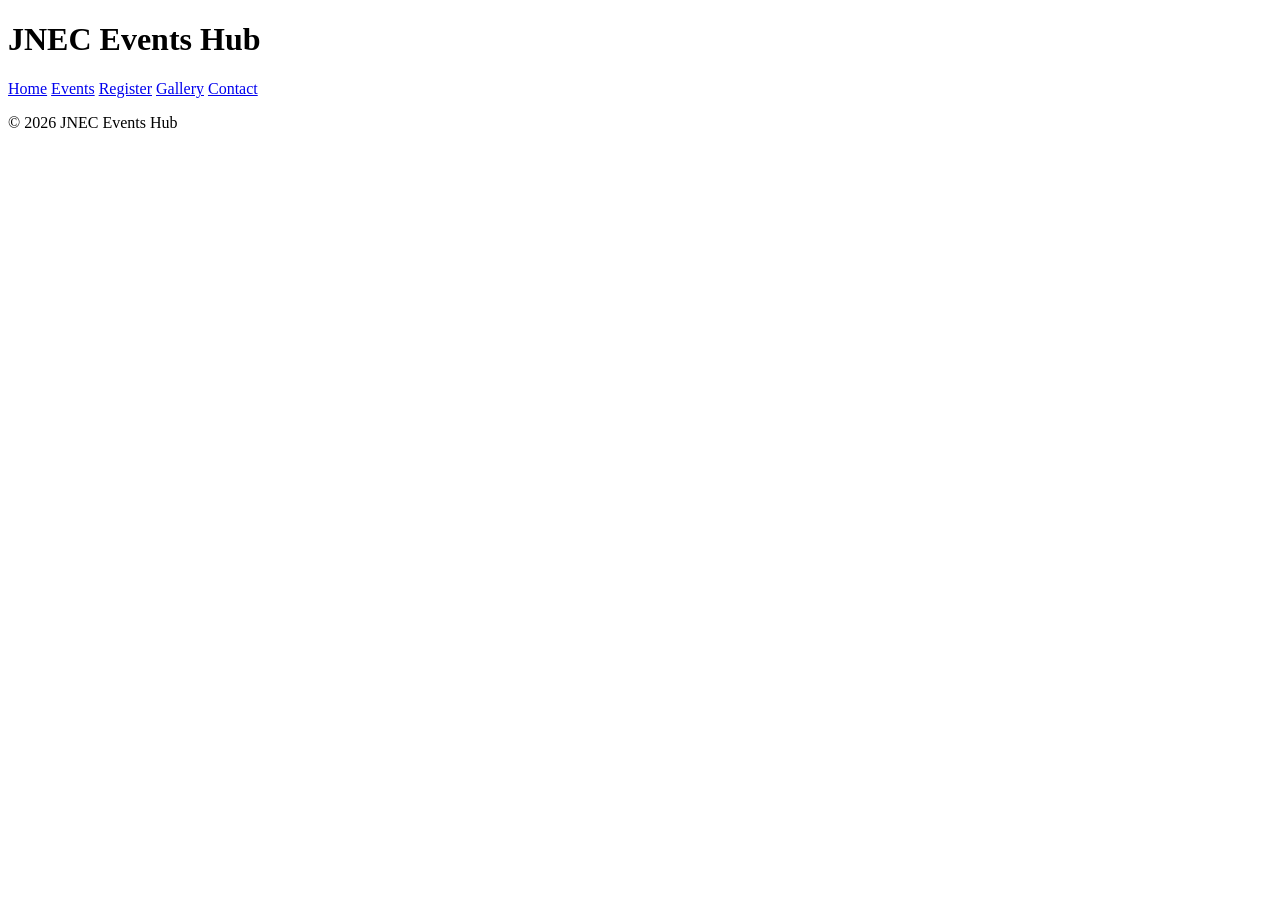
==== contact.html @ 51c77932 "P2: gallery with video and audio" ====
<!DOCTYPE html> 
<html lang="en"> 
<head> 
  <meta charset="UTF-8"> 
  <meta name="viewport" content="width=device-width, initial-scale=1.0"> 
  <title>JNEC Events Hub — Contact</title> 
</head> 
<body> 
  <header id="top"> 
    <h1>JNEC Events Hub</h1> 
    <nav> 
      <a href="index.html" title="Go to home page">Home</a> 
      <a href="events.html">Events</a> 
      <a href="register.html">Register</a> 
      <a href="gallery.html">Gallery</a> 
      <a href="contact.html">Contact</a> 
    </nav> 
  </header> 
  <main> 
    <!-- page content here --> 
  </main> 
  <footer> 
    <p>&copy; 2026 JNEC Events Hub</p> 
  </footer> 
</body> 
</html>
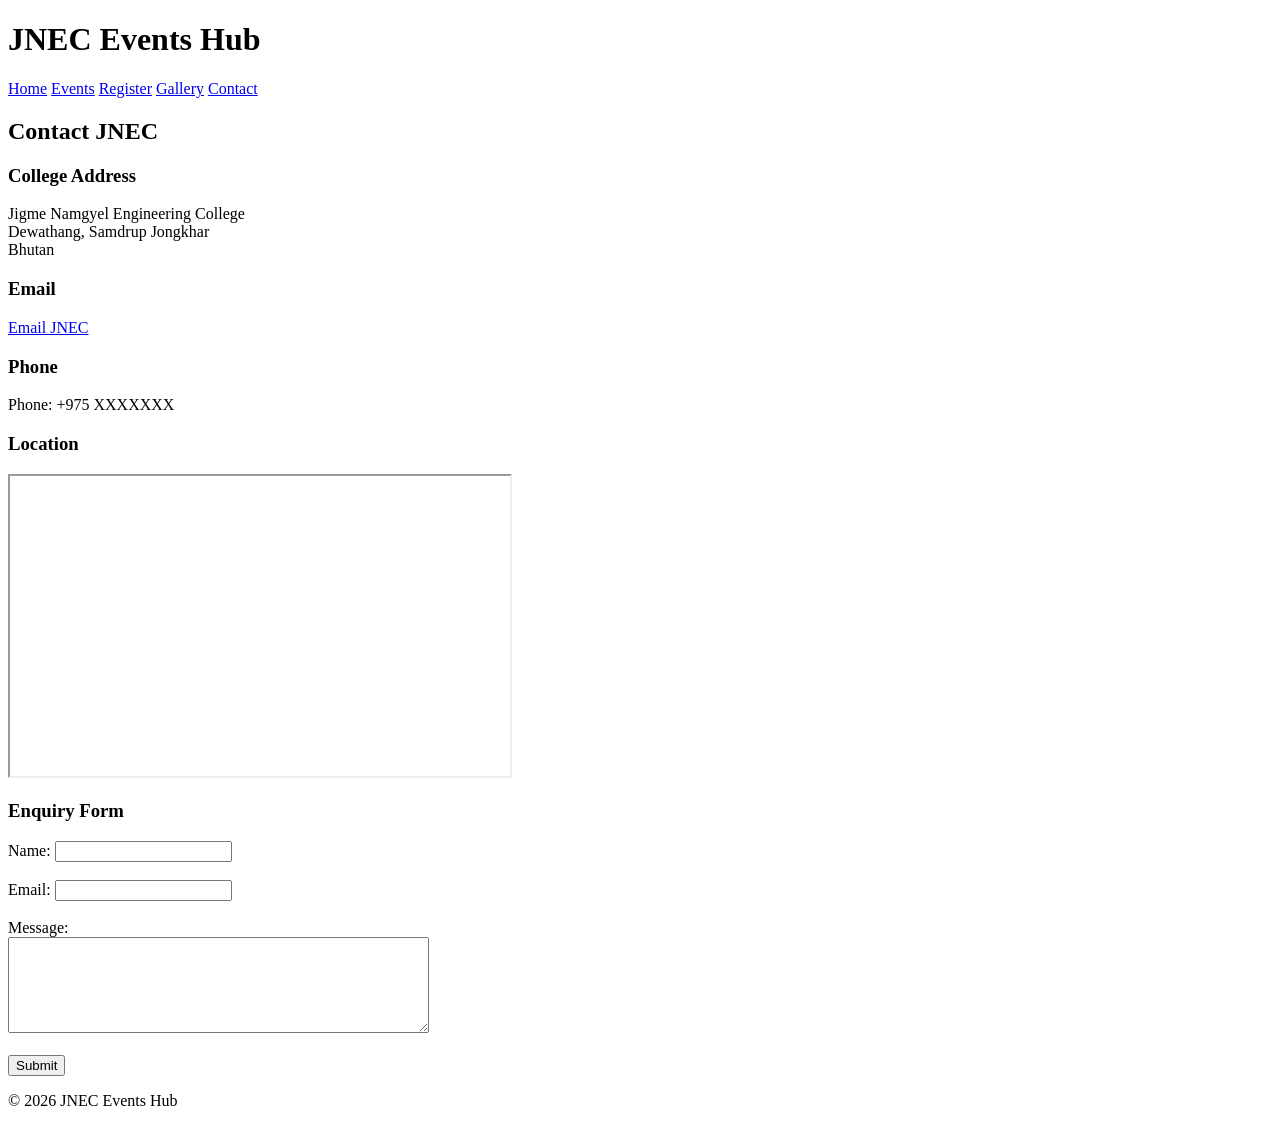
==== commit 33881424: "Update contact page" ====
--- a/contact.html
+++ b/contact.html
@@ -17,7 +17,97 @@
     </nav> 
   </header> 
   <main> 
-    <!-- page content here --> 
+    <main>
+
+    <h2>Contact JNEC</h2>
+
+
+    <h3>College Address</h3>
+
+    <p>
+        Jigme Namgyel Engineering College<br>
+        Dewathang, Samdrup Jongkhar<br>
+        Bhutan
+    </p>
+
+
+    <h3>Email</h3>
+
+    <p>
+        <a href="mailto:info@jnec.edu.bt">
+            Email JNEC
+        </a>
+    </p>
+
+
+    <h3>Phone</h3>
+
+    <p>
+        Phone: +975 XXXXXXX
+    </p>
+
+
+    <h3>Location</h3>
+
+    <iframe
+        src="https://www.openstreetmap.org/export/embed.html?bbox=91.44,26.85,91.48,26.88"
+        width="500"
+        height="300"
+        title="JNEC campus map">
+    </iframe>
+
+
+    <h3>Enquiry Form</h3>
+
+    <form action="#" method="post">
+
+        <label for="name">
+            Name:
+        </label>
+
+        <input
+            type="text"
+            id="name"
+            name="name">
+
+        <br><br>
+
+
+        <label for="email">
+            Email:
+        </label>
+
+        <input
+            type="email"
+            id="email"
+            name="email">
+
+        <br><br>
+
+
+        <label for="message">
+            Message:
+        </label>
+
+        <br>
+
+        <textarea
+            id="message"
+            name="message"
+            rows="6"
+            cols="50">
+        </textarea>
+
+        <br><br>
+
+
+        <button type="submit">
+            Submit
+        </button>
+
+    </form>
+
+</main> 
   </main> 
   <footer> 
     <p>&copy; 2026 JNEC Events Hub</p> 
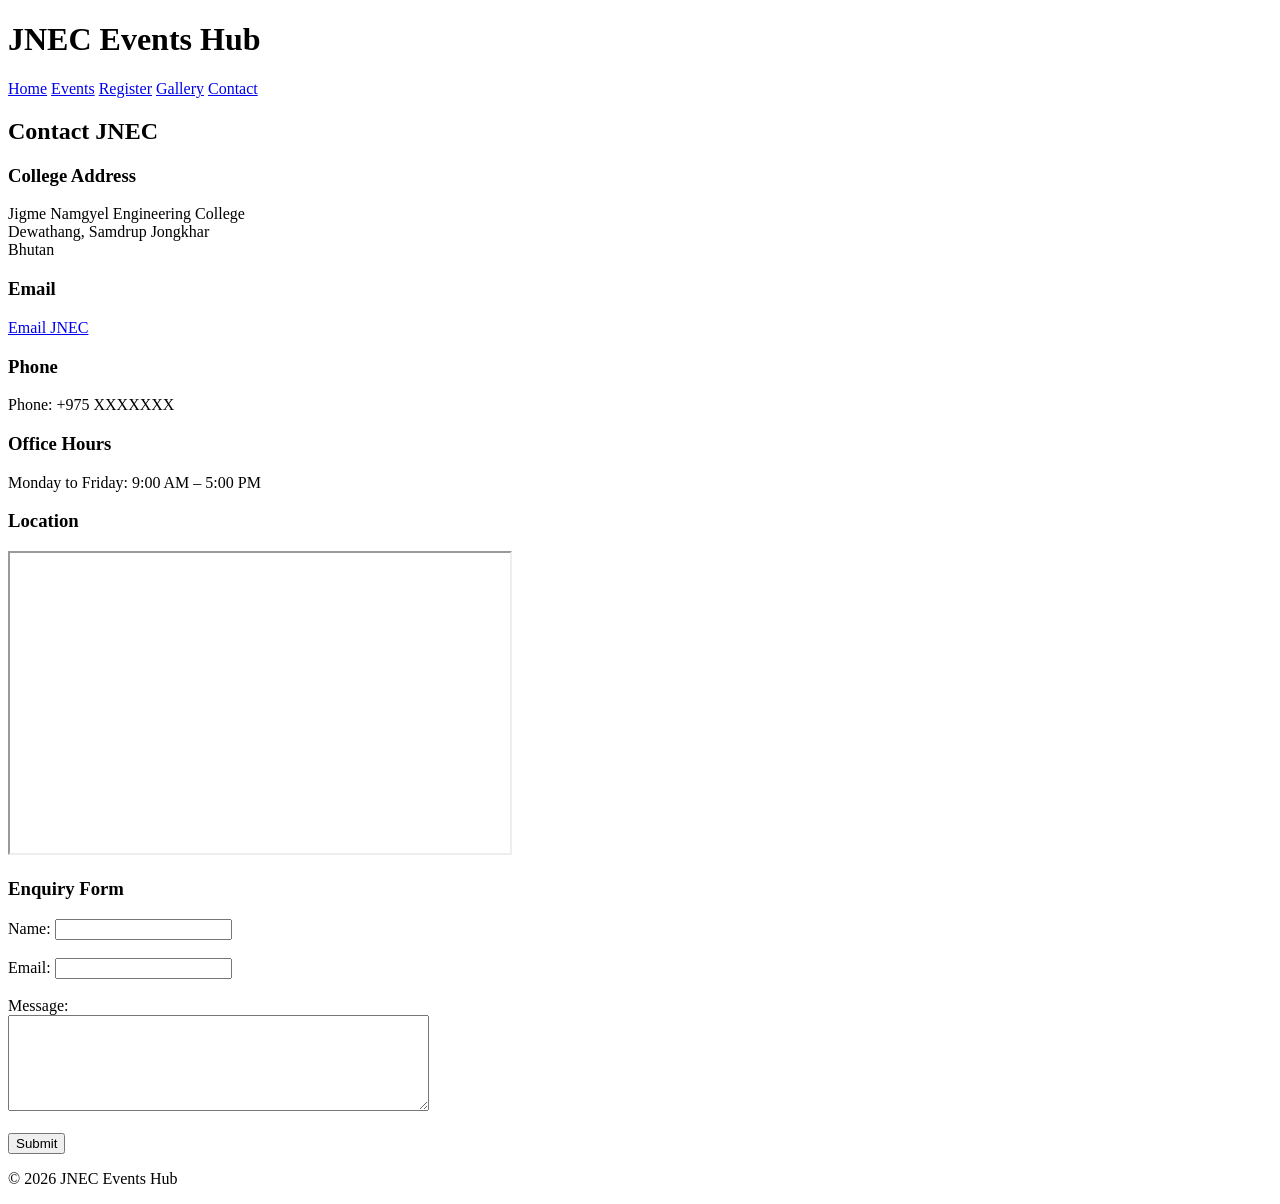
==== commit f9362874: "P2: add office hours to contact page" ====
--- a/contact.html
+++ b/contact.html
@@ -45,7 +45,11 @@
     <p>
         Phone: +975 XXXXXXX
     </p>
+<h3>Office Hours</h3>
 
+<p>
+    Monday to Friday: 9:00 AM – 5:00 PM
+</p>
 
     <h3>Location</h3>
 
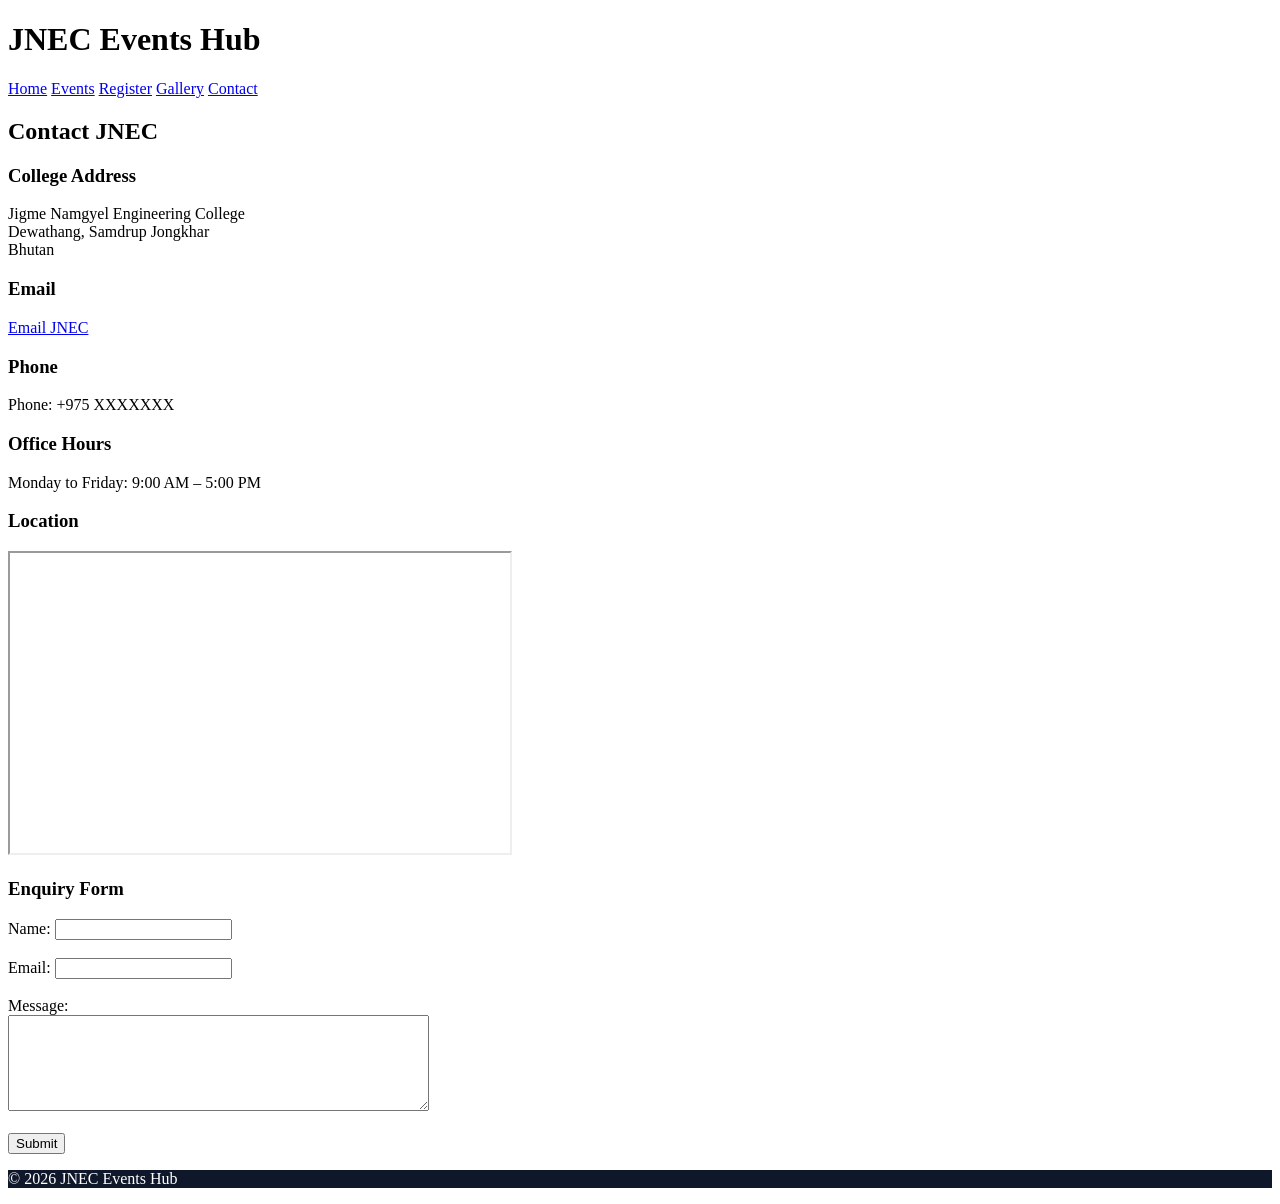
==== commit d2156e74: "P3: link external stylesheet" ====
--- a/contact.html
+++ b/contact.html
@@ -4,6 +4,16 @@
   <meta charset="UTF-8"> 
   <meta name="viewport" content="width=device-width, initial-scale=1.0"> 
   <title>JNEC Events Hub — Contact</title> 
+  <link rel="stylesheet" href="css/styles.css">
+     <style> 
+  footer { background: #0f172a; color: white; } 
+   </style> 
+ </head> 
+ <body> 
+   <!-- keep your existing header, nav, main, footer from Practical II --> 
+ </body> 
+ </html> 
+
 </head> 
 <body> 
   <header id="top"> 
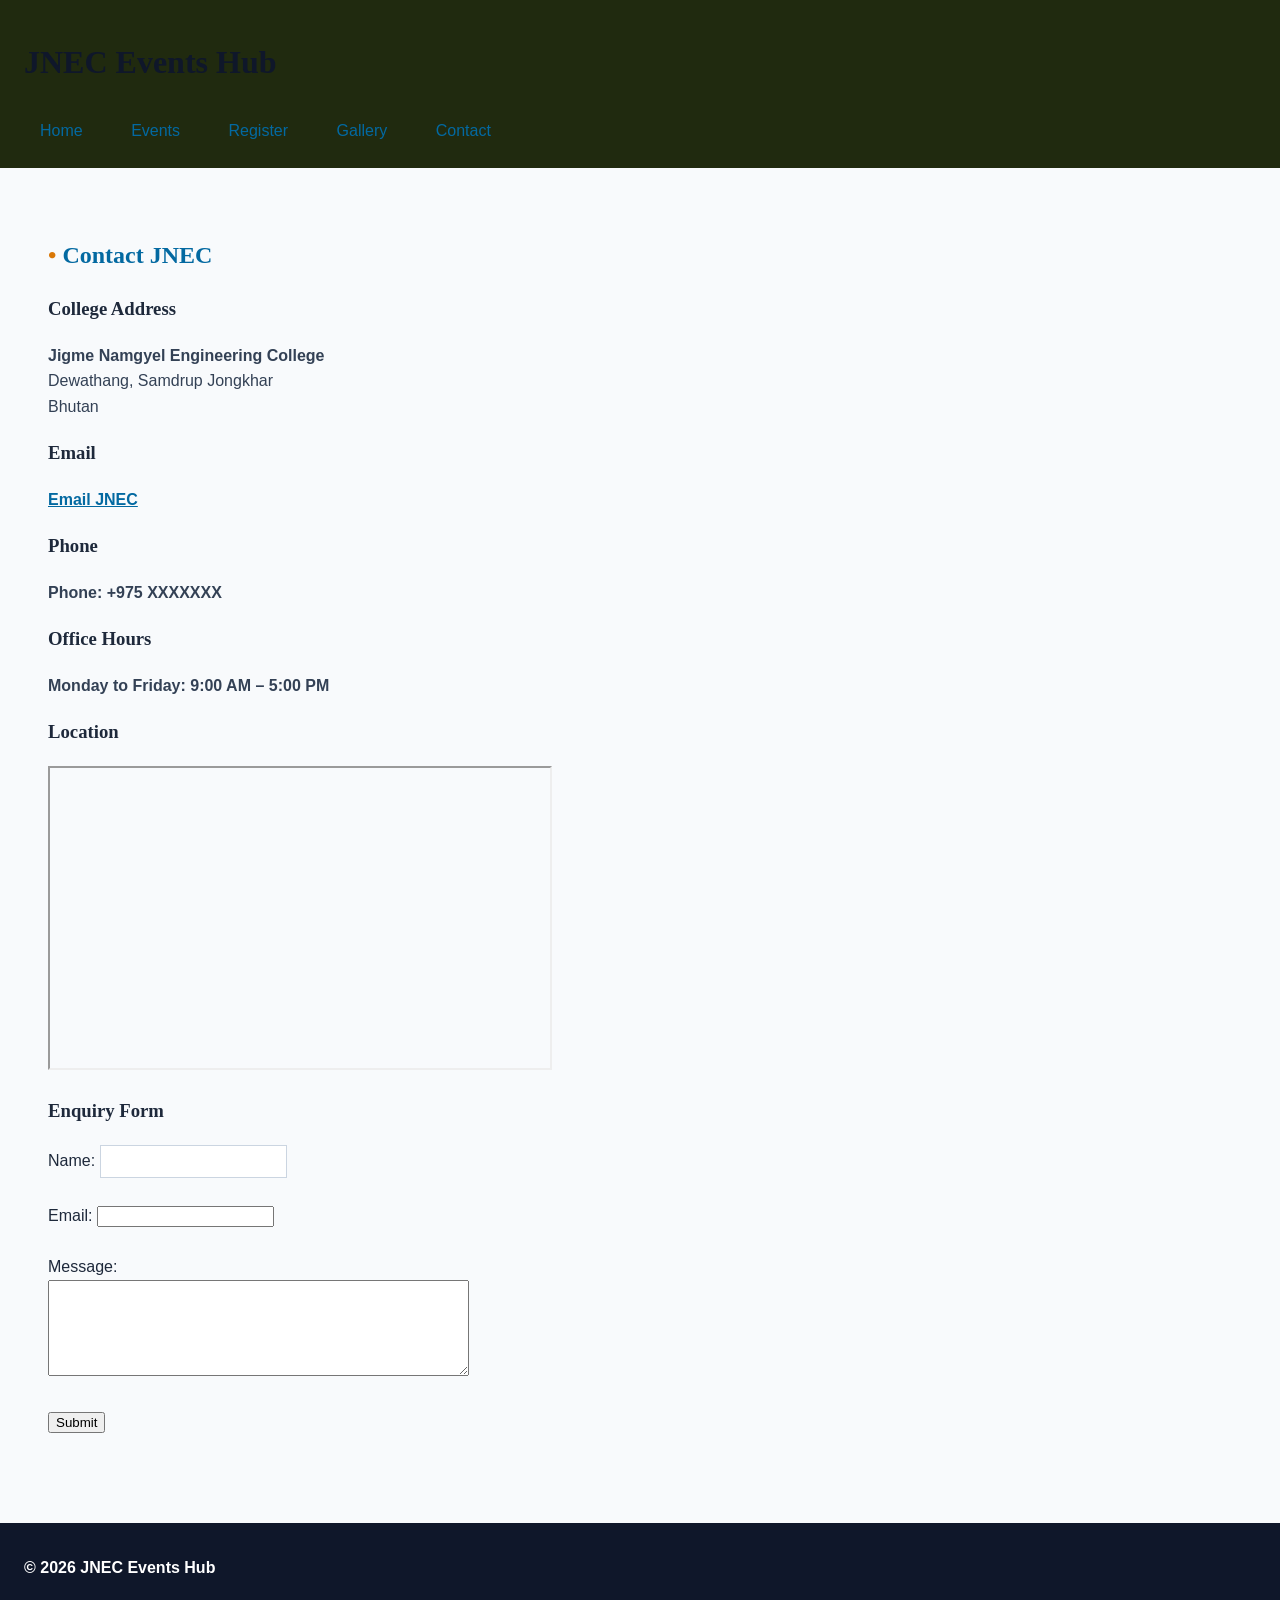
==== commit a41679af: "P3: display properties" ====
--- a/contact.html
+++ b/contact.html
@@ -6,9 +6,17 @@
   <title>JNEC Events Hub — Contact</title> 
   <link rel="stylesheet" href="css/styles.css">
      <style> 
-  footer { background: #0f172a; color: white; } 
+  footer { background: #1d2a0f; color: white; } 
    </style> 
  </head> 
+ <head>
+  <meta charset="UTF-8">
+  <meta name="viewport" content="width=device-width, initial-scale=1.0">
+  <title>JNEC Events Hub — Contact</title>
+  <style>
+    footer { background: #0f172a; color: white; }
+  </style>
+</head>
  <body> 
    <!-- keep your existing header, nav, main, footer from Practical II --> 
  </body> 
--- a/css/styles.css
+++ b/css/styles.css
@@ -0,0 +1,139 @@
+/* FILE: css/styles.css — shared by all Events Hub pages */
+body {
+  font-family: "Segoe UI", Arial, sans-serif;
+  margin: 0;
+  color: #1e3b2a;
+  background: #f8fafc;
+}
+
+header {
+  background: #202a0f;
+  color: white;
+  padding: 16px 24px;
+}
+
+nav a {
+  color: #7dd3fc;
+  margin-right: 12px;
+  text-decoration: none;
+}
+
+footer {
+  background: #0f172a;
+  color: #e2e8f0;
+  padding: 16px 24px;
+  margin-top: 40px;
+}
+
+main {
+  padding: 24px;
+}
+/* B1: Simple Selectors */
+h1 { color: #0f172a; }
+.intro { background: #f8fafc; }
+#welcome { padding: 24px; }
+p.intro { font-size: 1.05rem; }
+h1, h2, h3 { font-family: Georgia, serif; }
+
+/* B2: Combinator Selectors */
+nav a { text-decoration: none; }
+main > section { margin-bottom: 24px; }
+h2 + p { font-style: italic; }
+h2 ~ p { color: #334155; }
+
+/* B3: Pseudo-class Selectors & LVHA Order */
+nav a:hover { color: #38bdf8; }
+input:focus { outline: 2px solid #0369a1; }
+input:checked + label { font-weight: 700; }
+tr:nth-child(even) { background: #f1f5f9; }
+
+a:link { color: #0369a1; }
+a:visited { color: #7c3aed; }
+a:hover { color: #0ea5e9; }
+a:active { color: #b91c1c; }
+
+/* B4: Pseudo-element Selectors */
+p::first-line { font-weight: bold; }
+.intro::first-letter {
+  font-size: 1.6em;
+  color: #0369a1;
+}
+h2::before { content: "• "; color: #d97706; }
+li::marker { color: #059669; }
+::selection { color: #7f1d1d; background: #fde68a; }
+
+/* B5: Attribute Selectors */
+a[target="_blank"] { color: #d97706; }
+input[type="file"] { border: 1px dashed #94a3b8; padding: 8px; }
+input[type="text"] { border: 1px solid #cbd5e1; padding: 8px; }
+
+/* Part C: Typography & Colors */
+body {
+  font-family: "Segoe UI", Arial, sans-serif;
+  font-size: 16px;
+  line-height: 1.6;
+  color: rgb(30, 41, 59);
+}
+
+h1 { font-size: 2rem; font-weight: 700; }
+h2 { font-size: 1.5rem; color: #0369a1; text-align: left; }
+em { font-style: italic; }
+
+.hero-title {
+  letter-spacing: 0.04em;
+  word-spacing: 0.1em;
+}
+
+.intro p {
+  text-indent: 2em;
+  text-align: justify;
+}
+
+.highlight { color: crimson; }
+
+.sold-out {
+  text-decoration: line-through;
+  text-decoration-color: #ef4444;
+  text-decoration-style: solid;
+}
+
+/* Part D: Margin & Padding (Box Model) */
+.intro {
+  margin: 24px 16px 32px 16px;
+  padding: 20px;
+  border: 1px solid #e2e8f0;
+  background: white;
+}
+
+section {
+  margin-bottom: 28px;
+  padding-left: 8px;
+}
+
+/* Part E: Display Properties */
+nav a {
+  display: inline-block;
+  padding: 8px 16px;
+}
+
+.admin-only { display: none; }
+.badge { display: inline; }
+.event-card { display: block; }
+
+/* Part F: Responsive Design */
+img {
+  max-width: 100%;
+  height: auto;
+}
+
+@media (max-width: 600px) {
+  nav a {
+    display: block;
+    margin: 4px 0;
+  }
+  body {
+    font-size: 15px;
+  }
+}
+
+/* #0369a1 -> rgb(3, 105, 161) */
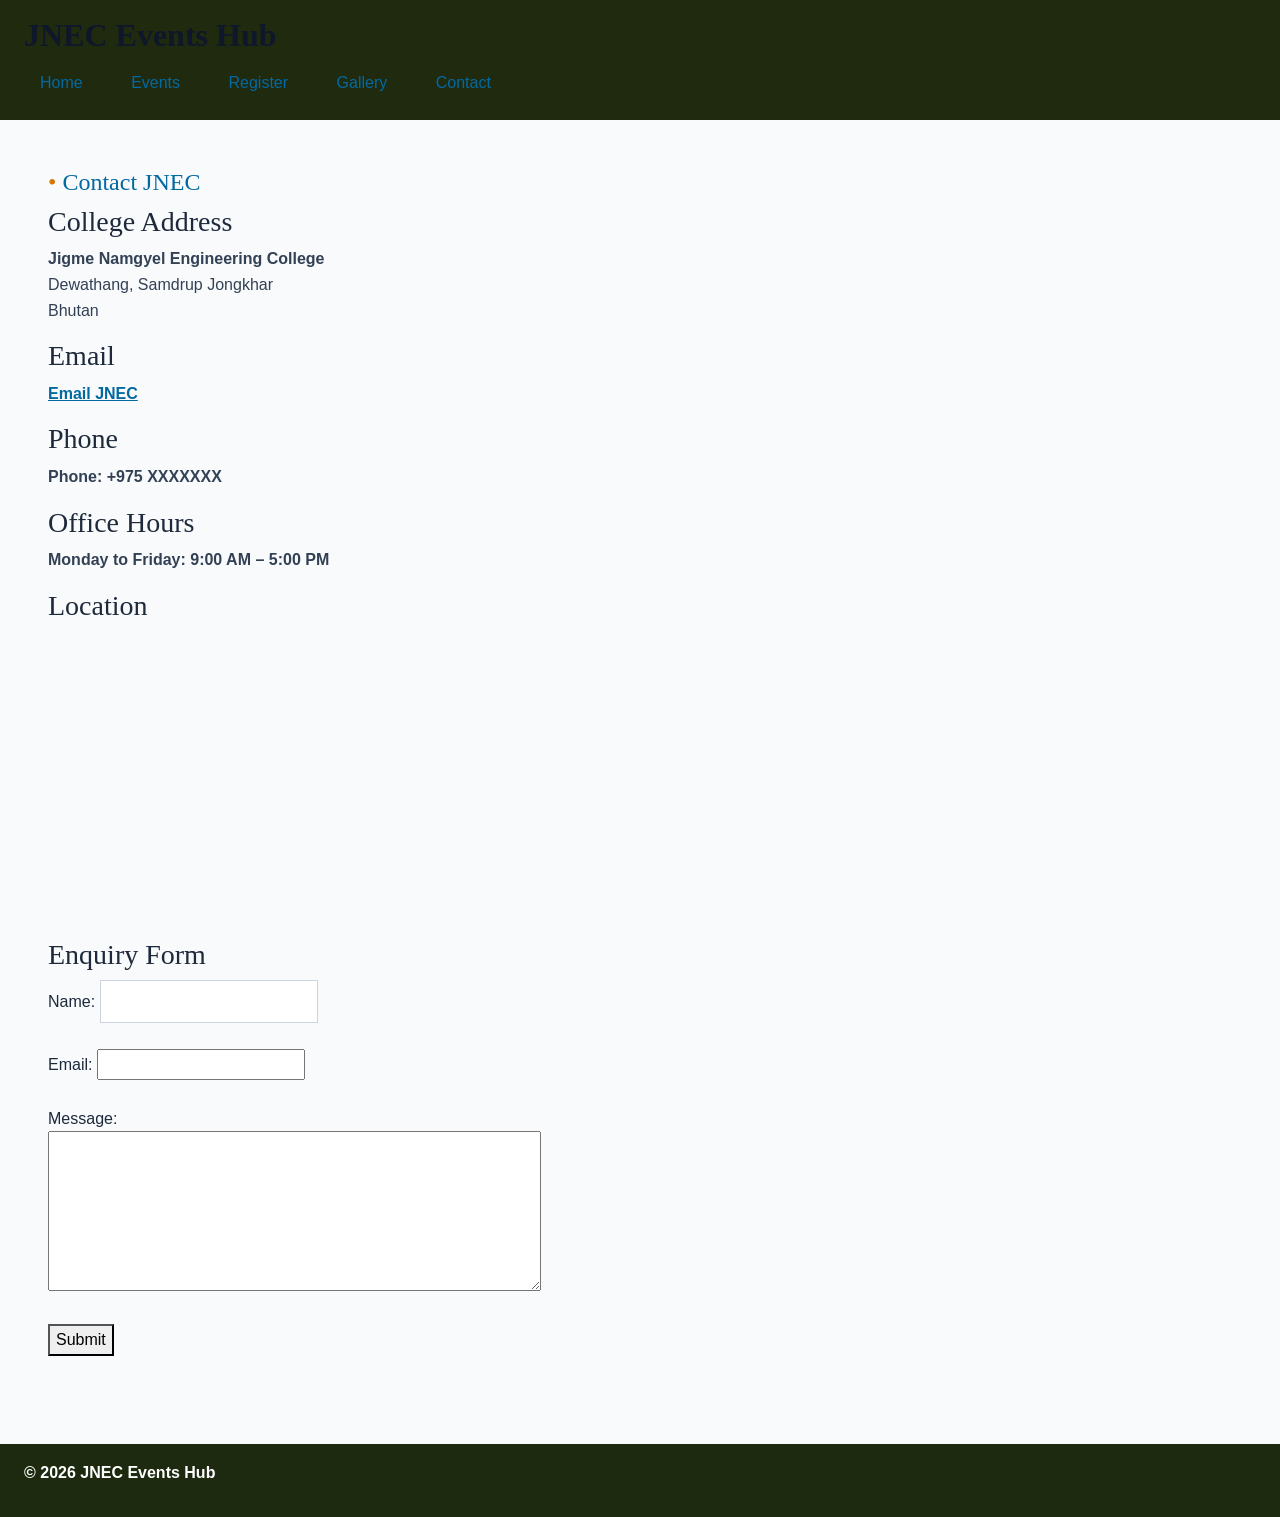
==== commit 5c977788: "P3: Bootstrap grid, cards, carousel, form" ====
--- a/contact.html
+++ b/contact.html
@@ -1,26 +1,28 @@
-<!DOCTYPE html> 
-<html lang="en"> 
-<head> 
-  <meta charset="UTF-8"> 
-  <meta name="viewport" content="width=device-width, initial-scale=1.0"> 
-  <title>JNEC Events Hub — Contact</title> 
-  <link rel="stylesheet" href="css/styles.css">
-     <style> 
-  footer { background: #1d2a0f; color: white; } 
-   </style> 
- </head> 
- <head>
+<!DOCTYPE html>
+<html lang="en">
+<head>
   <meta charset="UTF-8">
   <meta name="viewport" content="width=device-width, initial-scale=1.0">
-  <title>JNEC Events Hub — Contact</title>
+  <title>JNEC Events Hub – Contact</title>
+  
+  <!-- Add Bootstrap CSS here -->
+  <link href="https://cdn.jsdelivr.net/npm/bootstrap@5.3.3/dist/css/bootstrap.min.css" rel="stylesheet">
+  <!-- Add Font Awesome here -->
+  <link rel="stylesheet" href="https://cdnjs.cloudflare.com/ajax/libs/font-awesome/6.5.1/css/all.min.css">
+  
+  <!-- Your custom CSS MUST stay last -->
+  <link rel="stylesheet" href="css/styles.css">
   <style>
-    footer { background: #0f172a; color: white; }
+    footer { background: #1d2a0f; color: white; }
   </style>
 </head>
- <body> 
-   <!-- keep your existing header, nav, main, footer from Practical II --> 
- </body> 
- </html> 
+<body>
+  <!-- Existing header, nav, main, footer content -->
+
+  <!-- Add Bootstrap JS here, right before closing body -->
+  <script src="https://cdn.jsdelivr.net/npm/bootstrap@5.3.3/dist/js/bootstrap.bundle.min.js"></script>
+</body>
+</html>
 
 </head> 
 <body> 
--- a/css/styles.css
+++ b/css/styles.css
@@ -136,4 +136,3 @@
   }
 }
 
-/* #0369a1 -> rgb(3, 105, 161) */
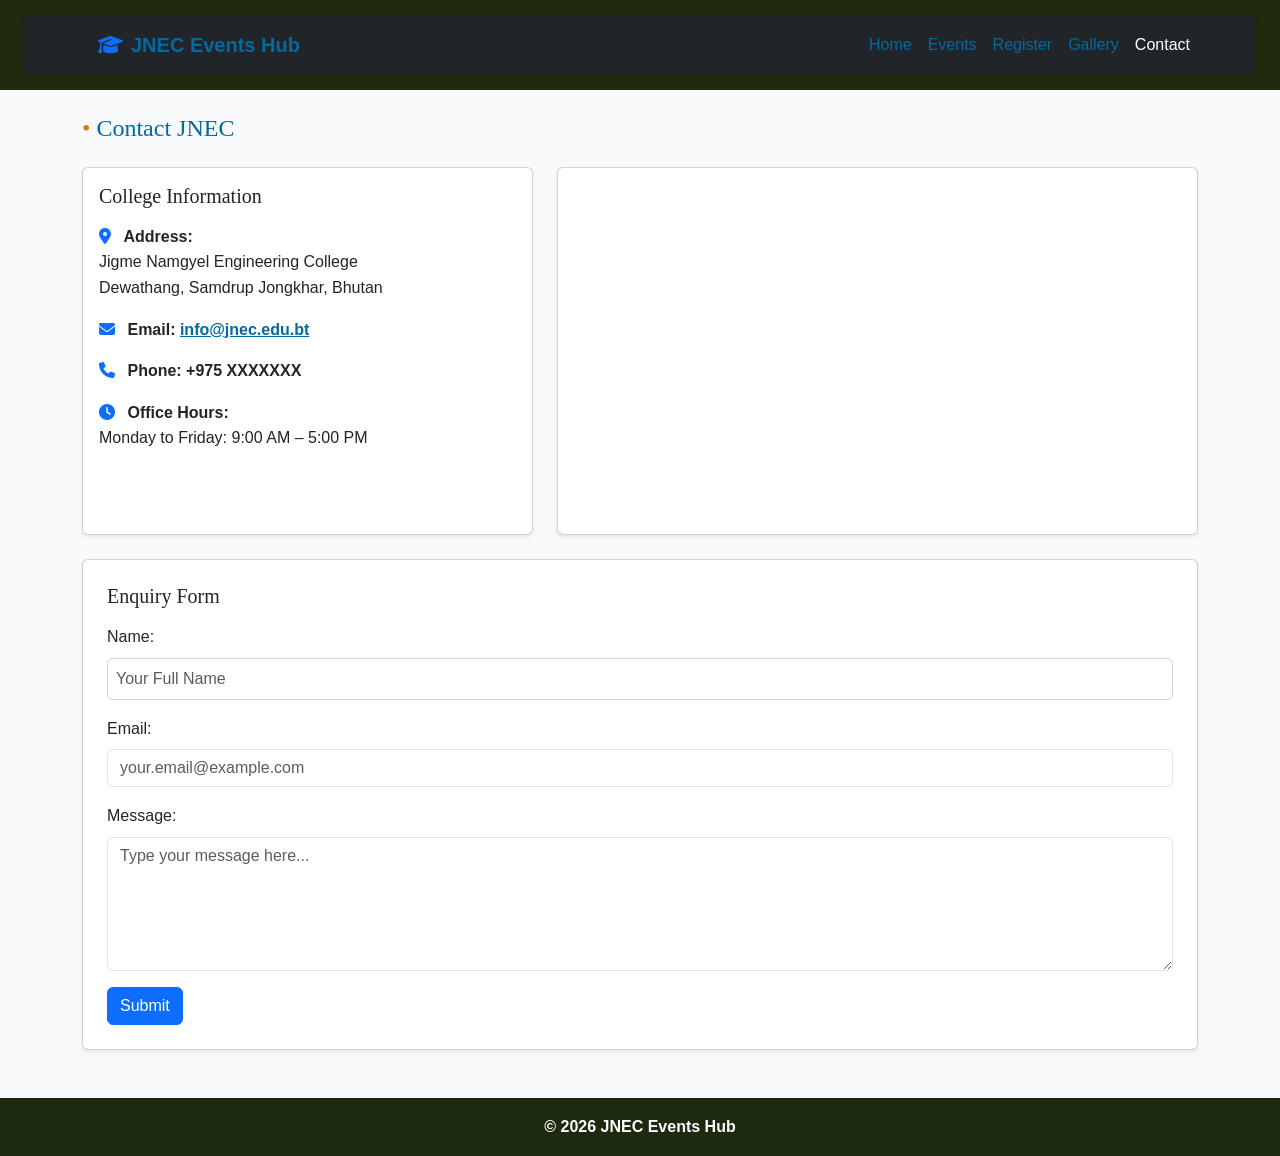
==== commit 79e9f394: "Style full contact info, map, and enquiry form with Bootstrap cards" ====
--- a/contact.html
+++ b/contact.html
@@ -3,138 +3,125 @@
 <head>
   <meta charset="UTF-8">
   <meta name="viewport" content="width=device-width, initial-scale=1.0">
-  <title>JNEC Events Hub – Contact</title>
+  <title>JNEC Events Hub — Contact</title>
   
-  <!-- Add Bootstrap CSS here -->
+  <!-- Bootstrap CSS -->
   <link href="https://cdn.jsdelivr.net/npm/bootstrap@5.3.3/dist/css/bootstrap.min.css" rel="stylesheet">
-  <!-- Add Font Awesome here -->
+  <!-- Font Awesome -->
   <link rel="stylesheet" href="https://cdnjs.cloudflare.com/ajax/libs/font-awesome/6.5.1/css/all.min.css">
   
-  <!-- Your custom CSS MUST stay last -->
+  <!-- Custom CSS MUST stay last -->
   <link rel="stylesheet" href="css/styles.css">
   <style>
     footer { background: #1d2a0f; color: white; }
   </style>
 </head>
 <body>
-  <!-- Existing header, nav, main, footer content -->
 
-  <!-- Add Bootstrap JS here, right before closing body -->
+  <header id="top">
+    <nav class="navbar navbar-expand-lg navbar-dark bg-dark shadow-sm">
+      <div class="container">
+        <a class="navbar-brand fw-bold" href="index.html">
+          <i class="fa-solid fa-graduation-cap text-primary me-2"></i>JNEC Events Hub
+        </a>
+        <button class="navbar-toggler" type="button" data-bs-toggle="collapse" data-bs-target="#navbarNav">
+          <span class="navbar-toggler-icon"></span>
+        </button>
+        <div class="collapse navbar-collapse" id="navbarNav">
+          <ul class="navbar-nav ms-auto">
+            <li class="nav-item"><a class="nav-link" href="index.html" title="Go to home page">Home</a></li>
+            <li class="nav-item"><a class="nav-link" href="events.html">Events</a></li>
+            <li class="nav-item"><a class="nav-link" href="register.html">Register</a></li>
+            <li class="nav-item"><a class="nav-link" href="gallery.html">Gallery</a></li>
+            <li class="nav-item"><a class="nav-link active" aria-current="page" href="contact.html">Contact</a></li>
+          </ul>
+        </div>
+      </div>
+    </nav>
+  </header>
+
+  <main class="container py-4">
+    <h2 class="mb-4">Contact JNEC</h2>
+
+    <div class="row g-4">
+      <!-- Contact Information Card -->
+      <div class="col-lg-5">
+        <div class="card shadow-sm h-100">
+          <div class="card-body">
+            <h3 class="h5 card-title mb-3">College Information</h3>
+            
+            <p class="card-text">
+              <i class="fa-solid fa-location-dot text-primary me-2"></i>
+              <strong>Address:</strong><br>
+              Jigme Namgyel Engineering College<br>
+              Dewathang, Samdrup Jongkhar, Bhutan
+            </p>
+
+            <p class="card-text">
+              <i class="fa-solid fa-envelope text-primary me-2"></i>
+              <strong>Email:</strong> 
+              <a href="mailto:info@jnec.edu.bt">info@jnec.edu.bt</a>
+            </p>
+
+            <p class="card-text">
+              <i class="fa-solid fa-phone text-primary me-2"></i>
+              <strong>Phone:</strong> +975 XXXXXXX
+            </p>
+
+            <p class="card-text">
+              <i class="fa-solid fa-clock text-primary me-2"></i>
+              <strong>Office Hours:</strong><br>
+              Monday to Friday: 9:00 AM – 5:00 PM
+            </p>
+          </div>
+        </div>
+      </div>
+
+      <!-- Framed Map Embed -->
+      <div class="col-lg-7">
+        <div class="card shadow-sm h-100 p-2">
+          <div class="ratio ratio-16x9">
+            <iframe
+              src="https://www.openstreetmap.org/export/embed.html?bbox=91.44,26.85,91.48,26.88"
+              title="JNEC campus map"
+              style="border: 0;"
+              allowfullscreen>
+            </iframe>
+          </div>
+        </div>
+      </div>
+
+      <!-- Enquiry Form -->
+      <div class="col-12 mt-4">
+        <div class="card shadow-sm p-4">
+          <h3 class="h5 card-title mb-3">Enquiry Form</h3>
+          <form action="#" method="post">
+            <div class="mb-3">
+              <label for="name" class="form-label">Name:</label>
+              <input type="text" id="name" name="name" class="form-control" placeholder="Your Full Name">
+            </div>
+
+            <div class="mb-3">
+              <label for="email" class="form-label">Email:</label>
+              <input type="email" id="email" name="email" class="form-control" placeholder="your.email@example.com">
+            </div>
+
+            <div class="mb-3">
+              <label for="message" class="form-label">Message:</label>
+              <textarea id="message" name="message" rows="5" class="form-control" placeholder="Type your message here..."></textarea>
+            </div>
+
+            <button type="submit" class="btn btn-primary">Submit</button>
+          </form>
+        </div>
+      </div>
+    </div>
+  </main>
+
+  <footer class="py-3 text-center mt-4">
+    <p class="mb-0">&copy; 2026 JNEC Events Hub</p>
+  </footer>
+
   <script src="https://cdn.jsdelivr.net/npm/bootstrap@5.3.3/dist/js/bootstrap.bundle.min.js"></script>
 </body>
-</html>
-
-</head> 
-<body> 
-  <header id="top"> 
-    <h1>JNEC Events Hub</h1> 
-    <nav> 
-      <a href="index.html" title="Go to home page">Home</a> 
-      <a href="events.html">Events</a> 
-      <a href="register.html">Register</a> 
-      <a href="gallery.html">Gallery</a> 
-      <a href="contact.html">Contact</a> 
-    </nav> 
-  </header> 
-  <main> 
-    <main>
-
-    <h2>Contact JNEC</h2>
-
-
-    <h3>College Address</h3>
-
-    <p>
-        Jigme Namgyel Engineering College<br>
-        Dewathang, Samdrup Jongkhar<br>
-        Bhutan
-    </p>
-
-
-    <h3>Email</h3>
-
-    <p>
-        <a href="mailto:info@jnec.edu.bt">
-            Email JNEC
-        </a>
-    </p>
-
-
-    <h3>Phone</h3>
-
-    <p>
-        Phone: +975 XXXXXXX
-    </p>
-<h3>Office Hours</h3>
-
-<p>
-    Monday to Friday: 9:00 AM – 5:00 PM
-</p>
-
-    <h3>Location</h3>
-
-    <iframe
-        src="https://www.openstreetmap.org/export/embed.html?bbox=91.44,26.85,91.48,26.88"
-        width="500"
-        height="300"
-        title="JNEC campus map">
-    </iframe>
-
-
-    <h3>Enquiry Form</h3>
-
-    <form action="#" method="post">
-
-        <label for="name">
-            Name:
-        </label>
-
-        <input
-            type="text"
-            id="name"
-            name="name">
-
-        <br><br>
-
-
-        <label for="email">
-            Email:
-        </label>
-
-        <input
-            type="email"
-            id="email"
-            name="email">
-
-        <br><br>
-
-
-        <label for="message">
-            Message:
-        </label>
-
-        <br>
-
-        <textarea
-            id="message"
-            name="message"
-            rows="6"
-            cols="50">
-        </textarea>
-
-        <br><br>
-
-
-        <button type="submit">
-            Submit
-        </button>
-
-    </form>
-
-</main> 
-  </main> 
-  <footer> 
-    <p>&copy; 2026 JNEC Events Hub</p> 
-  </footer> 
-</body> 
-</html> 
+</html>
--- a/css/styles.css
+++ b/css/styles.css
@@ -1,9 +1,23 @@
-/* FILE: css/styles.css — shared by all Events Hub pages */
+/* ==========================================================================
+   FILE: css/styles.css — Shared by all Events Hub pages
+   ========================================================================== */
+
+/* Part C: Base Typography & Colors */
 body {
   font-family: "Segoe UI", Arial, sans-serif;
+  font-size: 16px;
+  line-height: 1.6;
+  color: rgb(30, 41, 59);
+  background-color: #f8f9fa;
+  min-height: 100vh;
+  display: flex;
+  flex-direction: column;
   margin: 0;
-  color: #1e3b2a;
-  background: #f8fafc;
+}
+
+main {
+  flex: 1;
+  padding: 24px;
 }
 
 header {
@@ -12,47 +26,80 @@
   padding: 16px 24px;
 }
 
-nav a {
-  color: #7dd3fc;
-  margin-right: 12px;
-  text-decoration: none;
+footer {
+  background-color: #212529;
+  color: #ffffff;
+  text-align: center;
+  padding: 1rem 0;
+  margin-top: auto;
 }
 
-footer {
-  background: #0f172a;
-  color: #e2e8f0;
-  padding: 16px 24px;
-  margin-top: 40px;
+/* ==========================================================================
+   B1: Simple Selectors
+   ========================================================================== */
+h1 { 
+  font-size: 2rem; 
+  font-weight: 700; 
+  color: #0f172a; 
 }
 
-main {
-  padding: 24px;
+h2 { 
+  font-size: 1.5rem; 
+  color: #0369a1; 
+  text-align: left; 
 }
-/* B1: Simple Selectors */
-h1 { color: #0f172a; }
-.intro { background: #f8fafc; }
-#welcome { padding: 24px; }
-p.intro { font-size: 1.05rem; }
-h1, h2, h3 { font-family: Georgia, serif; }
 
-/* B2: Combinator Selectors */
-nav a { text-decoration: none; }
-main > section { margin-bottom: 24px; }
-h2 + p { font-style: italic; }
-h2 ~ p { color: #334155; }
+h1, h2, h3 { 
+  font-family: Georgia, serif; 
+}
 
-/* B3: Pseudo-class Selectors & LVHA Order */
+.intro { 
+  background: white; 
+}
+
+#welcome { 
+  padding: 24px; 
+}
+
+p.intro { 
+  font-size: 1.05rem; 
+}
+
+/* ==========================================================================
+   B2: Combinator Selectors
+   ========================================================================== */
+nav a { 
+  text-decoration: none; 
+}
+
+main > section { 
+  margin-bottom: 24px; 
+}
+
+h2 + p { 
+  font-style: italic; 
+}
+
+h2 ~ p { 
+  color: #334155; 
+}
+
+/* ==========================================================================
+   B3: Pseudo-class Selectors & LVHA Order
+   ========================================================================== */
+a:link { color: #0369a1; }
+a:visited { color: #7c3aed; }
+a:hover { color: #0ea5e9; }
+a:active { color: #b91c1c; }
+
 nav a:hover { color: #38bdf8; }
 input:focus { outline: 2px solid #0369a1; }
 input:checked + label { font-weight: 700; }
 tr:nth-child(even) { background: #f1f5f9; }
 
-a:link { color: #0369a1; }
-a:visited { color: #7c3aed; }
-a:hover { color: #0ea5e9; }
-a:active { color: #b91c1c; }
-
-/* B4: Pseudo-element Selectors */
+/* ==========================================================================
+   B4: Pseudo-element Selectors
+   ========================================================================== */
 p::first-line { font-weight: bold; }
 .intro::first-letter {
   font-size: 1.6em;
@@ -62,21 +109,16 @@
 li::marker { color: #059669; }
 ::selection { color: #7f1d1d; background: #fde68a; }
 
-/* B5: Attribute Selectors */
+/* ==========================================================================
+   B5: Attribute Selectors
+   ========================================================================== */
 a[target="_blank"] { color: #d97706; }
 input[type="file"] { border: 1px dashed #94a3b8; padding: 8px; }
 input[type="text"] { border: 1px solid #cbd5e1; padding: 8px; }
 
-/* Part C: Typography & Colors */
-body {
-  font-family: "Segoe UI", Arial, sans-serif;
-  font-size: 16px;
-  line-height: 1.6;
-  color: rgb(30, 41, 59);
-}
-
-h1 { font-size: 2rem; font-weight: 700; }
-h2 { font-size: 1.5rem; color: #0369a1; text-align: left; }
+/* ==========================================================================
+   Part C Details & Formatting
+   ========================================================================== */
 em { font-style: italic; }
 
 .hero-title {
@@ -97,12 +139,13 @@
   text-decoration-style: solid;
 }
 
-/* Part D: Margin & Padding (Box Model) */
+/* ==========================================================================
+   Part D: Margin & Padding (Box Model)
+   ========================================================================== */
 .intro {
   margin: 24px 16px 32px 16px;
   padding: 20px;
   border: 1px solid #e2e8f0;
-  background: white;
 }
 
 section {
@@ -110,7 +153,9 @@
   padding-left: 8px;
 }
 
-/* Part E: Display Properties */
+/* ==========================================================================
+   Part E: Display Properties
+   ========================================================================== */
 nav a {
   display: inline-block;
   padding: 8px 16px;
@@ -120,7 +165,9 @@
 .badge { display: inline; }
 .event-card { display: block; }
 
-/* Part F: Responsive Design */
+/* ==========================================================================
+   Part F: Responsive Design
+   ========================================================================== */
 img {
   max-width: 100%;
   height: auto;
@@ -134,5 +181,4 @@
   body {
     font-size: 15px;
   }
-}
-
+}
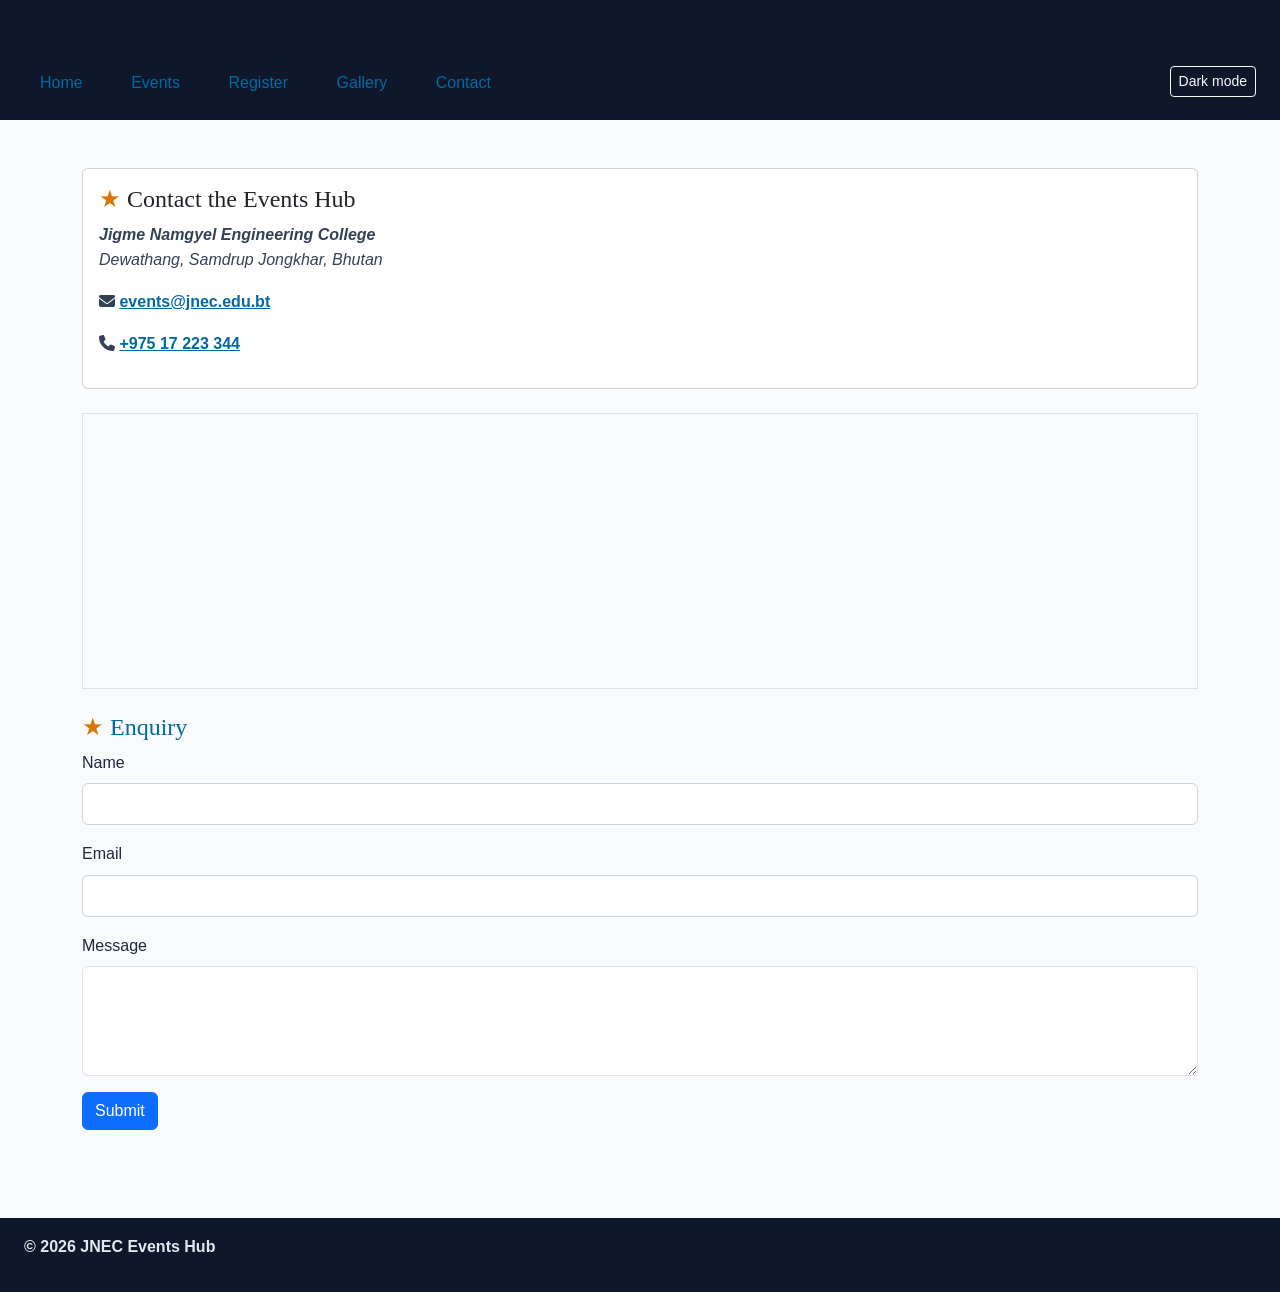
==== commit 80f8ef9d: "Done with practical-4" ====
--- a/contact.html
+++ b/contact.html
@@ -1,127 +1,74 @@
-<!DOCTYPE html>
-<html lang="en">
-<head>
-  <meta charset="UTF-8">
-  <meta name="viewport" content="width=device-width, initial-scale=1.0">
-  <title>JNEC Events Hub — Contact</title>
-  
-  <!-- Bootstrap CSS -->
-  <link href="https://cdn.jsdelivr.net/npm/bootstrap@5.3.3/dist/css/bootstrap.min.css" rel="stylesheet">
-  <!-- Font Awesome -->
-  <link rel="stylesheet" href="https://cdnjs.cloudflare.com/ajax/libs/font-awesome/6.5.1/css/all.min.css">
-  
-  <!-- Custom CSS MUST stay last -->
-  <link rel="stylesheet" href="css/styles.css">
-  <style>
-    footer { background: #1d2a0f; color: white; }
-  </style>
-</head>
-<body>
-
-  <header id="top">
-    <nav class="navbar navbar-expand-lg navbar-dark bg-dark shadow-sm">
-      <div class="container">
-        <a class="navbar-brand fw-bold" href="index.html">
-          <i class="fa-solid fa-graduation-cap text-primary me-2"></i>JNEC Events Hub
-        </a>
-        <button class="navbar-toggler" type="button" data-bs-toggle="collapse" data-bs-target="#navbarNav">
-          <span class="navbar-toggler-icon"></span>
-        </button>
-        <div class="collapse navbar-collapse" id="navbarNav">
-          <ul class="navbar-nav ms-auto">
-            <li class="nav-item"><a class="nav-link" href="index.html" title="Go to home page">Home</a></li>
-            <li class="nav-item"><a class="nav-link" href="events.html">Events</a></li>
-            <li class="nav-item"><a class="nav-link" href="register.html">Register</a></li>
-            <li class="nav-item"><a class="nav-link" href="gallery.html">Gallery</a></li>
-            <li class="nav-item"><a class="nav-link active" aria-current="page" href="contact.html">Contact</a></li>
-          </ul>
-        </div>
-      </div>
-    </nav>
-  </header>
-
-  <main class="container py-4">
-    <h2 class="mb-4">Contact JNEC</h2>
-
-    <div class="row g-4">
-      <!-- Contact Information Card -->
-      <div class="col-lg-5">
-        <div class="card shadow-sm h-100">
-          <div class="card-body">
-            <h3 class="h5 card-title mb-3">College Information</h3>
-            
-            <p class="card-text">
-              <i class="fa-solid fa-location-dot text-primary me-2"></i>
-              <strong>Address:</strong><br>
-              Jigme Namgyel Engineering College<br>
-              Dewathang, Samdrup Jongkhar, Bhutan
-            </p>
-
-            <p class="card-text">
-              <i class="fa-solid fa-envelope text-primary me-2"></i>
-              <strong>Email:</strong> 
-              <a href="mailto:info@jnec.edu.bt">info@jnec.edu.bt</a>
-            </p>
-
-            <p class="card-text">
-              <i class="fa-solid fa-phone text-primary me-2"></i>
-              <strong>Phone:</strong> +975 XXXXXXX
-            </p>
-
-            <p class="card-text">
-              <i class="fa-solid fa-clock text-primary me-2"></i>
-              <strong>Office Hours:</strong><br>
-              Monday to Friday: 9:00 AM – 5:00 PM
-            </p>
-          </div>
-        </div>
-      </div>
-
-      <!-- Framed Map Embed -->
-      <div class="col-lg-7">
-        <div class="card shadow-sm h-100 p-2">
-          <div class="ratio ratio-16x9">
-            <iframe
-              src="https://www.openstreetmap.org/export/embed.html?bbox=91.44,26.85,91.48,26.88"
-              title="JNEC campus map"
-              style="border: 0;"
-              allowfullscreen>
-            </iframe>
-          </div>
-        </div>
-      </div>
-
-      <!-- Enquiry Form -->
-      <div class="col-12 mt-4">
-        <div class="card shadow-sm p-4">
-          <h3 class="h5 card-title mb-3">Enquiry Form</h3>
-          <form action="#" method="post">
-            <div class="mb-3">
-              <label for="name" class="form-label">Name:</label>
-              <input type="text" id="name" name="name" class="form-control" placeholder="Your Full Name">
-            </div>
-
-            <div class="mb-3">
-              <label for="email" class="form-label">Email:</label>
-              <input type="email" id="email" name="email" class="form-control" placeholder="your.email@example.com">
-            </div>
-
-            <div class="mb-3">
-              <label for="message" class="form-label">Message:</label>
-              <textarea id="message" name="message" rows="5" class="form-control" placeholder="Type your message here..."></textarea>
-            </div>
-
-            <button type="submit" class="btn btn-primary">Submit</button>
-          </form>
-        </div>
-      </div>
-    </div>
-  </main>
-
-  <footer class="py-3 text-center mt-4">
-    <p class="mb-0">&copy; 2026 JNEC Events Hub</p>
-  </footer>
-
-  <script src="https://cdn.jsdelivr.net/npm/bootstrap@5.3.3/dist/js/bootstrap.bundle.min.js"></script>
-</body>
-</html>+<!DOCTYPE html> 
+ <html lang="en"> 
+ <head> 
+   <meta charset="UTF-8"> 
+   <meta name="viewport" content="width=device-width, initial-scale=1.0"> 
+   <title>JNEC Events Hub — Contact</title> 
+   <link 
+href="https://cdn.jsdelivr.net/npm/bootstrap@5.3.3/dist/css/bootstrap.min.css" 
+rel="stylesheet"> 
+   <link rel="stylesheet" 
+href="https://cdnjs.cloudflare.com/ajax/libs/font-awesome/6.5.2/css/all.min.css"> 
+   <link rel="stylesheet" href="css/styles.css"> 
+ </head> 
+ <body> 
+   <header id="top"> 
+  <h1>JNEC Events Hub</h1> 
+  <button type="button" id="darkToggle" class="btn btn-sm btn-outline-light">Dark 
+mode</button> 
+  <nav> 
+    <a href="index.html">Home</a> 
+    <a href="events.html">Events</a> 
+    <a href="register.html">Register</a> 
+    <a href="gallery.html">Gallery</a> 
+    <a href="contact.html">Contact</a> 
+  </nav> 
+   </header> 
+   <main> 
+  <div class="container py-4"> 
+    <div class="card mb-4"> 
+      	<div class="card-body"> 
+        <h2 class="card-title">Contact the Events Hub</h2> 
+        <p>Jigme Namgyel Engineering College<br> 
+           	Dewathang, Samdrup Jongkhar, Bhutan</p> 
+        <p><i class="fa-solid fa-envelope"></i> 
+           	<a href="mailto:events@jnec.edu.bt">events@jnec.edu.bt</a></p> 
+        <p><i class="fa-solid fa-phone"></i> 
+           	<a href="tel:+97517223344">+975 17 223 344</a></p> 
+      	</div> 
+    </div> 
+    <div class="border p-2 mb-4"> 
+      	<iframe 
+src="https://www.openstreetmap.org/export/embed.html?bbox=91.44,26.85,91.48,26.88" 
+              width="100%" height="250" title="Campus map"></iframe> 
+    </div> 
+ 
+    <h2>Enquiry</h2> 
+    <form action="#" method="post" id="enquiryForm"> 
+      	<div class="mb-3"> 
+        <label for="enq-name" class="form-label">Name</label> 
+        <input type="text" class="form-control" id="enq-name" name="name"> 
+      	</div> 
+      	<div class="mb-3"> 
+        <label for="enq-email" class="form-label">Email</label> 
+        <input type="text" class="form-control" id="enq-email" name="email"> 
+      	</div> 
+      	<div class="mb-3"> 
+        <label for="enq-message" class="form-label">Message</label> 
+        <textarea class="form-control" id="enq-message" name="message" 
+rows="4"></textarea> 
+      	</div> 
+      	<button type="submit" class="btn btn-primary">Submit</button> 
+    </form> 
+  </div> 
+   </main> 
+   <footer> 
+  <p>&copy; <span id="year"></span> JNEC Events Hub</p> 
+   </footer> 
+   <script 
+src="https://cdn.jsdelivr.net/npm/bootstrap@5.3.3/dist/js/bootstrap.bundle.min.js"></script> 
+   <script src="js/main.js"></script> 
+ </body> 
+ </html> 
+ 
+ 
